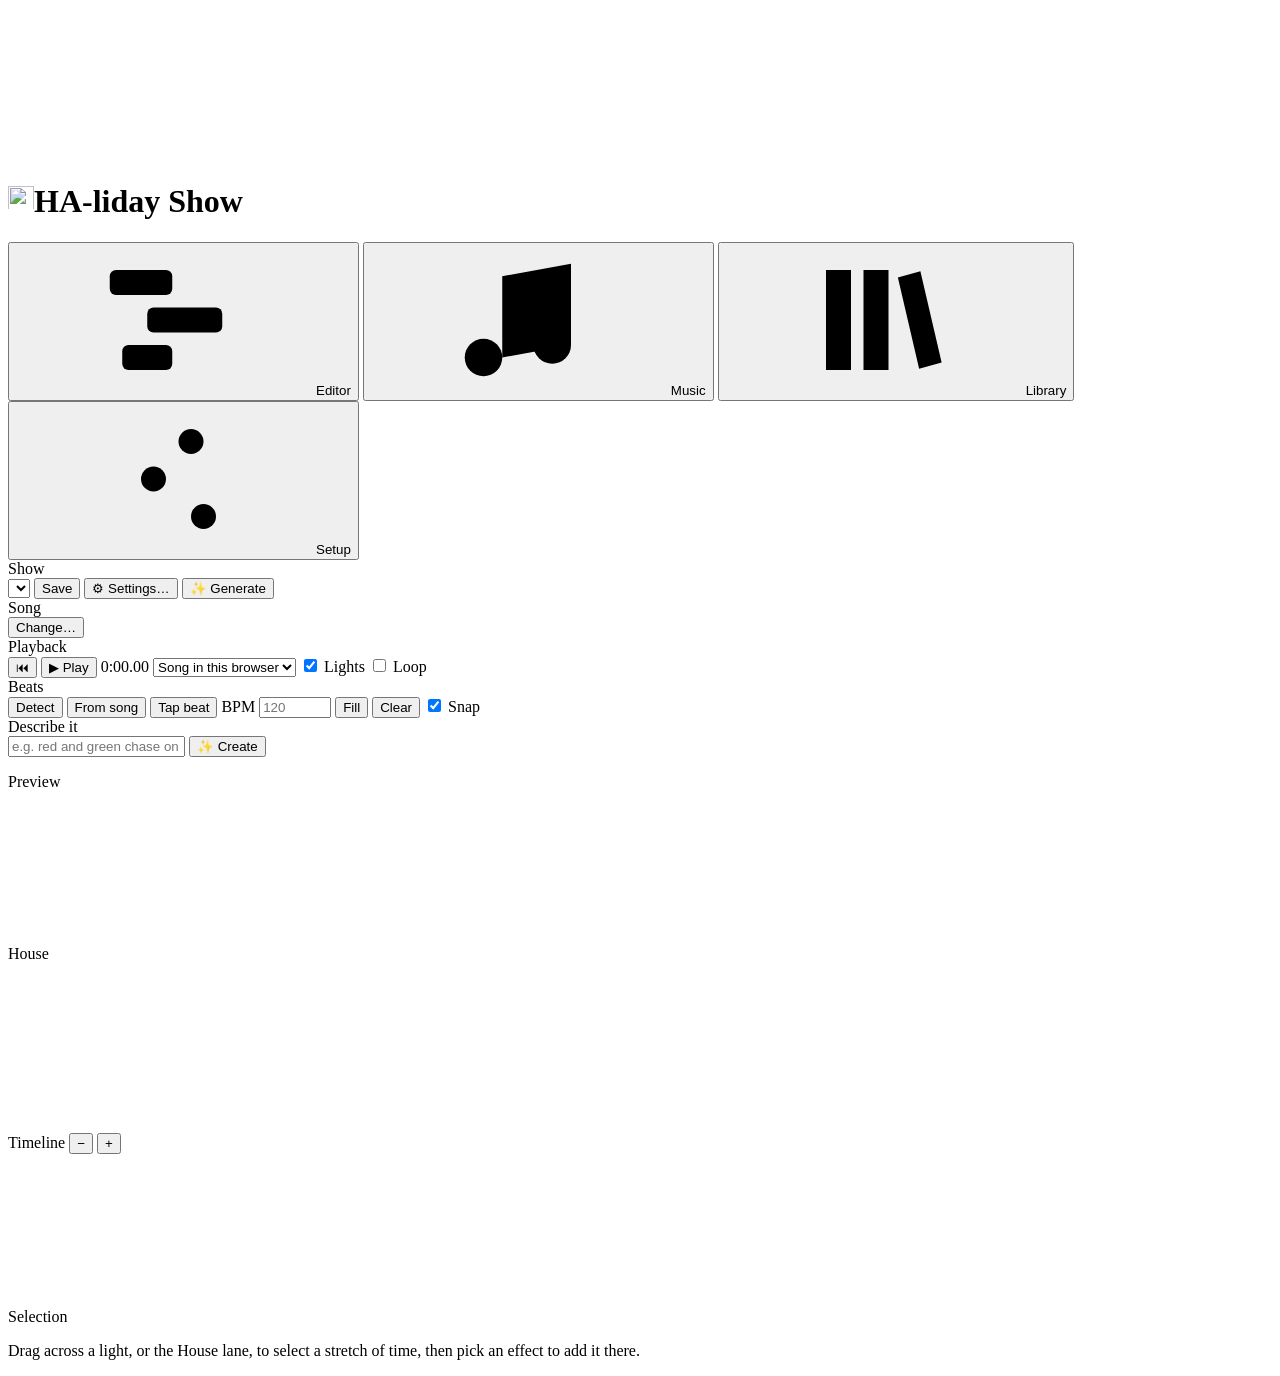
==== haliday_show/app/halidayshow/static/index.html @ ead53674 "What changed (0.2.111) The setup guide: one six-step window on a fresh install (welcome with Try the" ====
<!doctype html>
<html lang="en">
<head>
<meta charset="utf-8">
<meta name="viewport" content="width=device-width, initial-scale=1">
<title>HA-liday Show</title>
<!-- Relative URLs only: ingress serves this page from /api/hassio_ingress/<token>/ -->
<link rel="icon" type="image/svg+xml" href="static/favicon.svg">
<link rel="stylesheet" href="static/style.css">
<script>
  // Before the rename (0.2.87) editor preferences were saved under "goveeshow."; carry them over once.
  try {
    for (let i = 0; i < localStorage.length; i++) {
      const k = localStorage.key(i);
      if (k.startsWith("goveeshow.")) {
        const nk = "halidayshow." + k.slice(10);
        if (localStorage.getItem(nk) === null) localStorage.setItem(nk, localStorage.getItem(k));
      }
    }
  } catch { /* private mode */ }
</script>
<script type="module" src="static/js/app.js"></script>
</head>
<body>
<!-- The interface's line icons, used as <svg class="ico"><use href="#i-…"/></svg>. -->
<svg class="icon-set" aria-hidden="true">
  <symbol id="i-editor" viewBox="0 0 24 24"><rect x="3" y="4" width="10" height="4" rx="1"/><rect x="9" y="10" width="12" height="4" rx="1"/><rect x="5" y="16" width="8" height="4" rx="1"/></symbol>
  <symbol id="i-music" viewBox="0 0 24 24"><path d="M9 18V5l11-2v13"/><circle cx="6" cy="18" r="3"/><circle cx="17" cy="16" r="3"/></symbol>
  <symbol id="i-library" viewBox="0 0 24 24"><path d="M4 4h4v16H4zM10 4h4v16h-4z"/><path d="m15.5 5.2 3.6-1 3.4 14.6-3.6 1z"/></symbol>
  <symbol id="i-setup" viewBox="0 0 24 24"><path d="M4 6h10M18 6h2M4 12h4M12 12h8M4 18h12"/><circle cx="16" cy="6" r="2"/><circle cx="10" cy="12" r="2"/><circle cx="18" cy="18" r="2"/></symbol>
  <symbol id="i-devices" viewBox="0 0 24 24"><path d="M9 18h6M10 21h4"/><path d="M12 3a6 6 0 0 0-3.5 10.9c.6.5 1 1.2 1 2V16h5v-.1c0-.8.4-1.5 1-2A6 6 0 0 0 12 3z"/></symbol>
  <symbol id="i-speakers" viewBox="0 0 24 24"><rect x="6" y="3" width="12" height="18" rx="2"/><circle cx="12" cy="14" r="3.5"/><circle cx="12" cy="7.5" r="1"/></symbol>
  <symbol id="i-house" viewBox="0 0 24 24"><path d="M3 11.5 12 4l9 7.5"/><path d="M5.5 9.5V20h13V9.5"/><path d="M10 20v-5h4v5"/></symbol>
  <symbol id="i-settings" viewBox="0 0 24 24"><circle cx="12" cy="12" r="3"/><circle cx="12" cy="12" r="6.5"/><path d="M12 2.5v3M12 18.5v3M2.5 12h3M18.5 12h3M5.3 5.3l2.1 2.1M16.6 16.6l2.1 2.1M5.3 18.7l2.1-2.1M16.6 7.4l2.1-2.1"/></symbol>
  <symbol id="i-labs" viewBox="0 0 24 24"><path d="M9 3h6M10 3v6l-5.5 9.5A1.7 1.7 0 0 0 6 21h12a1.7 1.7 0 0 0 1.5-2.5L14 9V3"/><path d="M7.5 15h9"/></symbol>
  <symbol id="i-palettes" viewBox="0 0 24 24"><path d="M12 3a9 9 0 1 0 0 18c1.1 0 1.7-.9 1.4-1.9-.3-.9.2-2.1 1.6-2.1H17a4 4 0 0 0 4-4c0-5.5-4-10-9-10z"/><circle cx="7.5" cy="11" r="1"/><circle cx="10" cy="7" r="1"/><circle cx="15" cy="7.5" r="1"/></symbol>
  <symbol id="i-swatches" viewBox="0 0 24 24"><rect x="4" y="4" width="7" height="7" rx="1.5"/><rect x="13" y="4" width="7" height="7" rx="1.5"/><rect x="4" y="13" width="7" height="7" rx="1.5"/><rect x="13" y="13" width="7" height="7" rx="1.5"/></symbol>
  <symbol id="i-presets" viewBox="0 0 24 24"><path d="M6 3h12v18l-6-4-6 4z"/></symbol>
  <symbol id="i-timing" viewBox="0 0 24 24"><circle cx="12" cy="12" r="9"/><path d="M12 7v5l3 2"/></symbol>
  <symbol id="i-automations" viewBox="0 0 24 24"><path d="M13 3 5 14h6l-1 7 8-11h-6z"/></symbol>
  <symbol id="i-layout" viewBox="0 0 24 24"><rect x="3" y="4" width="18" height="16" rx="2"/><path d="M3 9h18M9 9v11"/></symbol>
  <symbol id="i-ai" viewBox="0 0 24 24"><path d="M11 3.5l1.8 5.2 5.2 1.8-5.2 1.8L11 17.5l-1.8-5.2L4 10.5l5.2-1.8z"/><path d="M19 15v5M16.5 17.5h5"/></symbol>
  <symbol id="i-experimental" viewBox="0 0 24 24"><path d="M8 3h8M9.5 3v14.5a2.5 2.5 0 0 0 5 0V3M9.5 12h5"/></symbol>
  <symbol id="i-packet" viewBox="0 0 24 24"><rect x="3" y="4" width="18" height="16" rx="2"/><path d="m7 9 3 3-3 3M12 15h5"/></symbol>
  <symbol id="i-listen" viewBox="0 0 24 24"><path d="M3 12h3l2-6 3 12 3-9 2 6 1.5-3H21"/></symbol>
</svg>
<header class="topbar">
  <h1><img class="brand" src="static/favicon.svg" alt="" width="26" height="26">HA-liday Show</h1>
  <nav>
    <!-- Making shows, then what they're made from, then setting up the house. Library and Setup hold
         several pages each, picked from the side menu under them. -->
    <button class="tab active" data-view="editor"><svg class="ico" aria-hidden="true"><use href="#i-editor"/></svg><span>Editor</span></button>
    <button class="tab" data-view="music"><svg class="ico" aria-hidden="true"><use href="#i-music"/></svg><span>Music</span></button>
    <button class="tab" data-view="library"><svg class="ico" aria-hidden="true"><use href="#i-library"/></svg><span>Library</span></button>
    <button class="tab" data-view="setup"><svg class="ico" aria-hidden="true"><use href="#i-setup"/></svg><span>Setup</span></button>
  </nav>
  <span id="status" class="status"></span>
</header>

<main id="view-editor" class="view editor">
  <!-- Panels live in five docks (top, left, middle, right, bottom); layout.js moves or hides them per viewer. -->
  <div class="dock" data-dock="top">
    <section class="panel" data-panel="show">
      <div class="panel-head"><span class="section-label">Show</span></div>
      <div class="group">
        <select id="show-select" title="Open a show"></select>
        <button id="btn-save" class="primary" title="Save and bake (Ctrl+S)">Save</button>
        <button id="btn-show-settings" title="Name, show speaker, auto save, delete">⚙ Settings…</button>
        <button id="btn-generate" title="Fill every light with effects that follow the song">✨ Generate</button>
        <span id="save-state" class="save-state"></span>
      </div>
    </section>
    <section class="panel" data-panel="song">
      <div class="panel-head"><span class="section-label">Song</span></div>
      <div class="song-summary">
        <div class="song-summary-text"><b id="song-title"></b><span id="song-meta" class="hint"></span></div>
        <button id="btn-song" title="Pick, upload or remove the song">Change…</button>
      </div>
    </section>
    <section class="panel" data-panel="playback">
      <div class="panel-head"><span class="section-label">Playback</span></div>
      <div class="group transport">
        <button id="btn-home" title="Back to start (Home)">⏮</button>
        <button id="btn-play" class="primary" title="Play / pause (Space)">▶ Play</button>
        <span id="clock" class="clock">0:00.00</span>
        <select id="output-select" title="Where the song plays while you edit, in this browser. Automations use the show speaker in Show settings instead.">
          <option value="">Song in this browser</option>
        </select>
        <label id="lights-wrap" title="Send to the lights while playing in the browser"><input id="lights" type="checkbox" checked> Lights</label>
        <label title="Play the region (or the whole show) over and over"><input id="loop" type="checkbox"> Loop</label>
        <span id="region-wrap" class="region-wrap" hidden><span id="region-label"></span>
          <button id="btn-clear-region" class="ghost" title="Play the whole show again">✕</button></span>
      </div>
    </section>
    <section class="panel" data-panel="beats">
      <div class="panel-head"><span class="section-label">Beats</span></div>
      <div class="group">
        <button id="btn-detect" title="Find the beats, bars and sections (verse, chorus…) in the song">Detect</button>
        <button id="btn-song-beats" class="ghost" title="Use the beats and sections saved with this song (found by Detect here or on the Music tab)">From song</button>
        <button id="btn-tap" title="Add a beat at the playhead (B)">Tap beat</button>
        <label title="Fill beats from a tempo, starting at the playhead">BPM <input id="bpm" type="number" min="20" max="300" step="0.1" placeholder="120" size="4"></label>
        <button id="btn-fill-beats" class="ghost">Fill</button>
        <button id="btn-clear-beats" class="ghost">Clear</button>
        <label title="Snap clips and selections to beats and other clips"><input id="snap" type="checkbox" checked> Snap</label>
      </div>
    </section>
    <section class="panel" data-panel="ai">
      <div class="panel-head"><span class="section-label">Describe it</span></div>
      <form id="ai-form" class="group ai-form">
        <input id="ai-request" maxlength="2000" autocomplete="off"
          placeholder="e.g. red and green chase on the roof in the chorus, twinkle everywhere else">
        <button id="btn-ai" class="primary" type="submit" title="Ask the AI to make these effects (on the selection, if there is one)">✨ Create</button>
      </form>
      <p id="ai-hint" class="hint"></p>
    </section>
    <section class="panel" data-panel="preview">
      <div class="panel-head"><span class="section-label">Preview</span></div>
      <div class="preview-panel"><canvas id="preview"></canvas></div>
    </section>
    <section class="panel" data-panel="house">
      <div class="panel-head"><span class="section-label">House</span></div>
      <div class="house-panel"><canvas id="house"></canvas><p id="house-hint" class="hint"></p></div>
    </section>
  </div>
  <div class="editor-middle">
    <div class="dock" data-dock="left"></div>
    <div class="dock" data-dock="middle">
      <section class="panel" data-panel="timeline">
        <div class="panel-head"><span class="section-label">Timeline</span>
          <span class="panel-tools" title="Zoom the timeline">
            <button id="btn-zoom-out" class="ghost" title="Zoom out (-)">−</button>
            <button id="btn-zoom-in" class="ghost" title="Zoom in (+)">+</button>
          </span></div>
        <div class="timeline-wrap">
          <div id="timeline-scroll" class="timeline-scroll">
            <div id="timeline-inner" class="timeline-inner">
              <div class="timeline-stage">
                <canvas id="timeline"></canvas>
                <canvas id="timeline-overlay"></canvas>
              </div>
            </div>
          </div>
        </div>
      </section>
    </div>
    <div class="dock" data-dock="right"></div>
  </div>
  <div class="dock" data-dock="bottom">
    <section class="panel" data-panel="inspector">
      <div class="panel-head"><span class="section-label">Selection</span></div>
      <div class="inspector" id="inspector">
        <p class="hint">Drag across a light, or the House lane, to select a stretch of time, then pick an effect to add it there.</p>
      </div>
    </section>
  </div>


  <!-- The Show and Song panels keep to one line; their settings open in these. -->
  <dialog id="show-dialog" class="effect-dialog form-dialog" aria-labelledby="show-dialog-title">
    <form method="dialog">
      <div class="effect-dialog-head"><h3 id="show-dialog-title">Show settings</h3>
        <button class="ghost" value="close" aria-label="Close">✕</button></div>
      <div class="form-dialog-body">
        <label class="field">Name <input id="show-name" placeholder="Show name" maxlength="80"></label>
        <label class="field">Show speaker <select id="show-speaker"></select>
          <span class="hint">Where the song plays when an automation or the MQTT Play button starts this show.
            Editing uses the speaker in the Playback panel.</span></label>
        <label><input id="autosave" type="checkbox" checked> Save automatically a couple of seconds after each change</label>
      </div>
      <div class="form-dialog-foot">
        <button id="btn-delete" type="button" class="ghost danger" title="Delete this show">Delete show…</button>
        <span class="spacer"></span>
        <button class="primary" value="close">Done</button>
      </div>
    </form>
  </dialog>
  <dialog id="song-dialog" class="effect-dialog form-dialog" aria-labelledby="song-dialog-title">
    <form method="dialog">
      <div class="effect-dialog-head"><h3 id="song-dialog-title">Choose a song</h3>
        <button class="ghost" value="close" aria-label="Close">✕</button></div>
      <div class="form-dialog-body">
        <select id="audio-select" title="Song" hidden></select>
        <div id="song-list" class="song-list" role="radiogroup" aria-label="Songs"></div>
        <label id="duration-wrap" title="Show length when there is no song">Length with no song
          <input id="duration" type="number" min="1" step="1" value="60"> s</label>
      </div>
      <div class="form-dialog-foot">
        <label class="button ghost" title="Upload a song to the add-on">Upload a song…<input id="audio-upload" type="file" accept="audio/*" hidden></label>
        <button id="btn-song-music" type="button" class="ghost" title="Cut, shorten or join songs">Edit on Music</button>
        <span class="spacer"></span>
        <button value="close">Cancel</button>
        <button id="btn-song-use" class="primary" value="use">Use this song</button>
      </div>
    </form>
  </dialog>
  <audio id="audio" preload="auto"></audio>
</main>

<main id="view-music" class="view music" hidden>
  <p class="hint">Cut, shorten and splice songs here, then <b>Save as new file</b> and pick it under <b>Song</b> in the
    editor. The original file isn't changed. <b>Detect</b> finds the beats and sections and keeps them with the
    song, so a show that picks it gets them straight away. Drag across the waveform to select (edges snap to bars once the song is detected; hold Shift to place
    freely), click a section in the lane to select it (Shift-click to add the next), click to move the playhead, and use the
    wheel to zoom (Shift + wheel scrolls). Space plays, Delete cuts the selection, Ctrl+Z undoes.</p>
  <section class="toolbar">
    <label>Song <select id="music-src"></select></label>
    <label class="button ghost" title="Upload a song to the add-on and start editing it">Upload<input id="music-upload" type="file" accept="audio/*" hidden></label>
    <span id="music-info" class="hint"></span>
  </section>
  <section class="card music-card">
    <div class="music-stage"><canvas id="music-wave"></canvas></div>
    <div class="toolbar">
      <div class="group">
        <button id="music-play" class="primary" title="Play from the playhead (Space)">▶ Play</button>
        <button id="music-play-sel" title="Play just the selection">Play selection</button>
        <span id="music-clock" class="clock">0:00.00 / 0:00.00</span>
      </div>
      <div class="group">
        <label title="Selection start in seconds">From <input id="music-sel-start" type="number" min="0" step="0.01"></label>
        <label title="Selection end in seconds">to <input id="music-sel-end" type="number" min="0" step="0.01"></label>
        <span id="music-sel-len" class="hint"></span>
      </div>
      <div class="group">
        <button id="music-zoom-out" class="ghost" title="Zoom out (-)">−</button>
        <button id="music-zoom-in" class="ghost" title="Zoom in (+)">+</button>
        <button id="music-zoom-sel" class="ghost" title="Zoom to the selection">Zoom to selection</button>
        <button id="music-fit" class="ghost" title="Show the whole song">Show all</button>
      </div>
    </div>
  </section>
  <section class="card">
    <div class="toolbar">
      <div class="group">
        <span class="section-label">Edit</span>
        <button id="music-preview" title="Hear the few seconds either side of the join, as if the selection were cut">Preview cut</button>
        <button id="music-cut" title="Remove the selection and join the parts either side (Delete)">Cut selection</button>
        <button id="music-keep" title="Keep only the selection, to shorten the song">Keep only selection</button>
        <button id="music-undo" class="ghost" title="Undo (Ctrl+Z)">Undo</button>
        <button id="music-redo" class="ghost" title="Redo (Ctrl+Shift+Z)">Redo</button>
      </div>
      <div class="group">
        <span class="section-label">Splice</span>
        <select id="music-insert-src" title="A song to add"></select>
        <label class="button ghost" title="Upload a song to add">Upload<input id="music-insert-upload" type="file" accept="audio/*" hidden></label>
        <button id="music-insert" title="Insert the whole song at the playhead; it's selected afterwards so you can trim it">Insert at playhead</button>
        <button id="music-append" title="Add the whole song to the end">Add to end</button>
      </div>
    </div>
    <div class="toolbar">
      <div class="group">
        <span class="section-label">Smoothing</span>
        <label title="How long the parts overlap and blend at each join; a few hundredths of a second hides the click, a few seconds blends one song into the next">Crossfade at joins
          <input id="music-xf" type="number" min="0" max="10" step="0.05" value="0.05"> s</label>
        <label title="Fade the start up from silence">Fade in <input id="music-fadein" type="number" min="0" max="30" step="0.5" value="0"> s</label>
        <label title="Fade the end down to silence">Fade out <input id="music-fadeout" type="number" min="0" max="30" step="0.5" value="0"> s</label>
      </div>
    </div>
  </section>
  <section class="card">
    <div class="group">
      <span class="section-label">Beats and sections</span>
      <button id="music-detect" title="Find the tempo, beats, bars and sections (verse, chorus…) and keep them with this song. A show that picks the song uses them.">Detect</button>
      <span id="music-analysis" class="hint"></span>
    </div>
    <p class="hint">Click a section in the lane above the waveform to rename it, change its colour or add notes for <b>Describe it</b>, and drag the line
      between two sections to move it. Changes save with the song; a show already using the song picks them up with
      <b>From song</b>.</p>
    <div id="music-section" class="group music-section" hidden>
      <span id="music-sec-time" class="hint"></span>
      <label>Name <input id="music-sec-name" size="14" maxlength="40"></label>
      <label>Colour <input id="music-sec-colour" type="color"></label>
      <span id="music-sec-colour-hint" class="hint"></span>
      <button id="music-sec-split" title="Split the section under the playhead in two">Split at playhead</button>
      <button id="music-sec-merge" title="Join this section and the next into one">Merge with next</button>
      <button id="music-sec-delete" class="ghost danger" title="Remove this section; the one before takes its time">Delete</button>
      <button id="music-sec-close" class="ghost" title="Done">✕</button>
      <label class="music-sec-notes">Notes
        <input id="music-sec-notes" maxlength="300" placeholder="For Describe it: e.g. bells only, very gentle; big drop at the end, everything flashes"
          title="What happens in this part of the music, or how you'd like it lit. Describe it in the editor passes this to the AI."></label>
    </div>
  </section>
  <section class="toolbar">
    <label>File name <input id="music-name" size="32" placeholder="song (edit).wav"></label>
    <button id="music-save" class="primary" title="Save the result as a new song in the add-on's folder (Ctrl+S)">Save as new file</button>
    <span class="hint">Saved as WAV in /media/haliday_show, so it plays on every speaker.</span>
  </section>
</main>



<div id="section-library" class="section" hidden>
  <nav class="subnav" aria-label="Library">
    <button class="subtab" data-view="palettes"><svg class="ico" aria-hidden="true"><use href="#i-palettes"/></svg><b>Palettes</b><span>Colour sets</span></button>
    <button class="subtab" data-view="presets"><svg class="ico" aria-hidden="true"><use href="#i-presets"/></svg><b>Presets</b><span>Ready-made effect settings</span></button>
  </nav>
  <div class="section-body">
<main id="view-palettes" class="view" hidden>
  <p class="hint">Use a palette from an effect's settings: click a colour to drop it into a colour field, or
    <b>Apply palette</b> to fill them all. Click a light's name to <b>Recolour</b> every effect on it, or on every light.</p>
  <section class="toolbar">
    <h2 class="with-ico"><svg class="ico" aria-hidden="true"><use href="#i-palettes"/></svg>Your palettes</h2>
    <button id="btn-new-palette" class="primary">New palette</button>
  </section>
  <div id="my-palettes" class="palette-list"></div>
  <h2 class="with-ico"><svg class="ico" aria-hidden="true"><use href="#i-swatches"/></svg>Built in</h2>
  <div id="preset-palettes" class="palette-list"></div>
</main>
<main id="view-presets" class="view" hidden>
  <p class="hint">Presets are ready-made settings for an effect. Make your own here with <b>New preset</b>, or
    save one from any clip with <b>Save as preset…</b>. They show in the effect chooser with a ★ when <b>Show
    presets</b> is ticked. Changes here save as you make them and don't alter clips already using a preset.</p>
  <section class="toolbar">
    <h2 class="with-ico"><svg class="ico" aria-hidden="true"><use href="#i-presets"/></svg>Your presets</h2>
    <button id="btn-new-preset" class="primary">New preset</button>
  </section>
  <section class="card ai-presets">
    <form id="ai-preset-form" class="group ai-form">
      <input id="ai-preset-request" maxlength="2000" autocomplete="off"
        placeholder="Describe a look, e.g. slow icy shimmer, or a warm fire flicker">
      <button id="btn-ai-preset" class="primary" type="submit" title="Ask the AI for presets that match">✨ Make presets</button>
    </form>
    <p id="ai-preset-hint" class="hint"></p>
    <div id="ai-preset-ideas" class="ai-preset-ideas"></div>
  </section>
  <div class="preset-layout">
    <div id="my-presets" class="preset-list"></div>
    <section id="preset-editor" class="card preset-editor"></section>
  </div>
</main>
  </div>
</div>
<div id="section-setup" class="section" hidden>
  <nav class="subnav" aria-label="Setup">
    <button class="subtab" data-view="devices"><svg class="ico" aria-hidden="true"><use href="#i-devices"/></svg><b>Devices</b><span>Find, test and plan lights</span></button>
    <button class="subtab" data-view="speakers"><svg class="ico" aria-hidden="true"><use href="#i-speakers"/></svg><b>Speakers</b><span>Speakers and timing</span></button>
    <button class="subtab" data-view="house"><svg class="ico" aria-hidden="true"><use href="#i-house"/></svg><b>House</b><span>Photo and tracing</span></button>
    <button class="subtab" data-view="settings"><svg class="ico" aria-hidden="true"><use href="#i-settings"/></svg><b>Settings</b><span>Layout, AI and more</span></button>
    <button class="subtab" data-view="labs" id="tab-labs" hidden><svg class="ico" aria-hidden="true"><use href="#i-labs"/></svg><b>Labs</b><span>Packet lab and listening</span></button>
  </nav>
  <div class="section-body">
<main id="view-devices" class="view" hidden>
  <section class="toolbar">
    <button id="btn-add-light" class="primary">+ Add a light</button>
  </section>
  <p class="hint">Press a light to change its settings or split it into parts. <b>Test</b> runs a rainbow with a white
    dot stepping along it: set <b>Segments</b> so the dot visits every segment once per lap.</p>
  <dialog id="add-dialog" class="effect-dialog form-dialog add-dialog" aria-labelledby="add-title">
    <div class="effect-dialog-head"><h3 id="add-title">Add a light</h3>
      <span id="add-steps" class="hint"></span>
      <button class="ghost" data-add="close" aria-label="Close">✕</button></div>
    <div class="form-dialog-body">
      <section data-step="kind">
        <p class="add-group">A light you have</p>
        <div class="add-kinds">
          <button type="button" data-kind="govee"><svg class="add-icon" viewBox="0 0 24 24" aria-hidden="true"><path d="M9 18h6M10 21h4"/><path d="M12 3a6 6 0 0 0-3.5 10.9c.6.5 1 1.2 1 2V16h5v-.1c0-.8.4-1.5 1-2A6 6 0 0 0 12 3z"/></svg><span class="add-text"><b>Govee light</b><span>Found on your network, or by its IP</span></span></button>
          <button type="button" data-kind="wled"><svg class="add-icon" viewBox="0 0 24 24" aria-hidden="true"><path d="M3 15c3-6 6 0 9-3s6-6 9 0"/><circle cx="4.5" cy="13" r="1"/><circle cx="9" cy="12.5" r="1"/><circle cx="13.5" cy="11.5" r="1"/><circle cx="18" cy="9.5" r="1"/></svg><span class="add-text"><b>WLED strip</b><span>Its LEDs and segments are filled in for you</span></span></button>
          <button type="button" data-kind="ddp"><svg class="add-icon" viewBox="0 0 24 24" aria-hidden="true"><rect x="6" y="6" width="12" height="12" rx="2"/><rect x="9.5" y="9.5" width="5" height="5" rx="1"/><path d="M9 3v3M15 3v3M9 18v3M15 18v3M3 9h3M3 15h3M18 9h3M18 15h3"/></svg><span class="add-text"><b>Pixel controller (DDP)</b><span>Falcon Player, ESPixelStick, ESPHome, ESP32</span></span></button>
          <button type="button" data-kind="e131"><svg class="add-icon" viewBox="0 0 24 24" aria-hidden="true"><rect x="3" y="11" width="13" height="9" rx="2"/><path d="M7 15h1M11 15h1"/><path d="M17 8a4 4 0 0 1 0 6M19.5 5.5a7.5 7.5 0 0 1 0 11"/></svg><span class="add-text"><b>Pixel controller (E1.31)</b><span>Falcon, Kulp, xLights set-ups</span></span></button>
          <button type="button" data-kind="ha"><svg class="add-icon" viewBox="0 0 24 24" aria-hidden="true"><path d="M3 11.5 12 4l9 7.5"/><path d="M5.5 9.5V20h13V9.5"/><path d="M12 13.5a1.5 1.5 0 1 0 0 3 1.5 1.5 0 0 0 0-3zM12 16.5V20"/></svg><span class="add-text"><b>Home Assistant light or switch</b><span>Bulbs, or a plug for a prop</span></span></button>
          <button type="button" data-kind="twinkly"><svg class="add-icon" viewBox="0 0 24 24" aria-hidden="true"><path d="M12 3v4M12 17v4M3 12h4M17 12h4M6 6l2.5 2.5M15.5 15.5 18 18M6 18l2.5-2.5M15.5 8.5 18 6"/><circle cx="12" cy="12" r="1.5"/></svg><span class="add-text"><b>Twinkly</b><span>Experimental</span></span></button>
        </div>
        <p class="add-group">Not arrived yet?</p>
        <div class="add-kinds add-kinds-plan">
          <button type="button" data-kind="plan" class="add-plan"><svg class="add-icon" viewBox="0 0 24 24" aria-hidden="true"><path d="M4 8.5 12 4l8 4.5v7L12 20l-8-4.5z"/><path d="M4 8.5 12 13l8-4.5M12 13v7"/></svg><span class="add-text"><b>Plan a light</b><span>A light you're waiting for or thinking of buying. Build shows with it now and link it to the real light when it comes.</span></span></button>
        </div>
      </section>
      <section data-step="details" hidden>
        <p id="add-help" class="hint"></p>
        <div id="add-scan" class="add-scan" hidden>
          <button type="button" id="btn-scan" class="primary">Scan network</button>
          <div id="scan-results"></div>
          <p class="hint">Not found? Type its IP below.</p>
        </div>
        <label class="field" id="add-ip-field">IP address
          <input id="add-ip" placeholder="e.g. 192.168.1.50" inputmode="decimal" autocomplete="off"></label>
        <label class="field" id="add-leds-field" hidden>LEDs
          <input id="add-leds" type="number" min="1" max="1000" value="50">
          <span class="hint">How many LEDs this light has on the controller. Check it afterwards with <b>Test</b>.</span></label>
        <label class="field" id="add-entity-field" hidden>Light or switch
          <select id="add-entity"></select></label>
        <div id="add-plan-fields" hidden>
          <label class="field">Model
            <input id="plan-model" list="model-list" placeholder="e.g. H706A, WLED, DDP, E1.31, HA or Twinkly (optional)"
              title="Pick the model to fill in its name and the settings that suit it">
            <datalist id="model-list"></datalist>
            <span id="plan-info" class="hint"></span></label>
          <label class="field">Name <input id="plan-name" placeholder="e.g. Porch"></label>
          <label class="field">Segments <input id="plan-segments" type="number" min="1" max="255" value="15"></label>
        </div>
        <p id="add-error" class="hint warn" hidden></p>
      </section>
      <section data-step="done" hidden>
        <p id="add-done"></p>
      </section>
    </div>
    <div class="form-dialog-foot">
      <button type="button" class="ghost" data-add="back">← Back</button>
      <span class="spacer"></span>
      <button type="button" data-add="close" id="add-cancel">Cancel</button>
      <button type="button" class="primary" data-add="go" id="add-go">Add</button>
      <button type="button" data-add="again" hidden>Add another</button>
      <button type="button" class="primary" data-add="close" id="add-finish" hidden>Done</button>
    </div>
  </dialog>
  <dialog id="light-dialog" class="effect-dialog form-dialog light-dialog" aria-labelledby="light-title">
    <div class="effect-dialog-head"><h3 id="light-title">Light</h3>
      <button class="ghost" data-light="close" aria-label="Close">✕</button></div>
    <div id="light-body" class="form-dialog-body"></div>
    <div class="form-dialog-foot">
      <button type="button" class="ghost danger" data-light="remove">Remove light</button>
      <span class="spacer"></span>
      <button type="button" id="light-test" data-light="test">Test</button>
      <button type="button" class="primary" data-light="close">Done</button>
    </div>
  </dialog>
  <dialog id="finder" class="effect-dialog form-dialog finder-dialog" aria-labelledby="finder-title">
    <div class="effect-dialog-head"><h3 id="finder-title">Find segments</h3>
      <span id="finder-progress" class="hint"></span>
      <button class="ghost" data-finder="cancel" aria-label="Close">✕</button></div>
    <div class="form-dialog-body">
      <p id="finder-question"></p>
      <div id="finder-bar" class="finder-bar" hidden><span></span></div>
      <p id="finder-note" class="hint">Answer by looking at the light. It works even with the light still on its reel.</p>
    </div>
    <div class="form-dialog-foot">
      <button type="button" class="ghost" data-finder="cancel" id="finder-cancel">Cancel</button>
      <span class="spacer"></span>
      <button type="button" id="finder-no">No, it's all off</button>
      <button type="button" class="primary" id="finder-yes">Yes, something is lit</button>
      <button type="button" class="primary" id="finder-done" data-finder="done" hidden>Done</button>
    </div>
  </dialog>
  <div class="table-scroll">
  <table class="devices device-list">
    <thead><tr><th title="Drag to reorder. Shows, the timeline and the House tab follow this order."></th><th>Name</th><th>IP</th><th>Model</th><th>Segments</th><th></th></tr></thead>
    <tbody id="device-rows"></tbody>
  </table>
  </div>
</main>
<main id="view-speakers" class="view" hidden>
  <p class="hint">Where the song plays, and how to line the lights up with it.</p>
  <p id="speakers-ha" class="hint"></p>
  <section class="toolbar">
    <h2 class="with-ico"><svg class="ico" aria-hidden="true"><use href="#i-speakers"/></svg>Your speakers</h2>
    <button id="btn-add-speaker" class="primary">+ Add a speaker</button>
    <label title="Where shows play when started from an automation, unless a show picks its own in its Show settings">Default
      show speaker <select id="default-speaker"></select></label>
  </section>
  <table class="devices">
    <thead><tr><th>Speaker</th><th>Entity</th><th>State</th>
      <th title="How late this speaker plays after it reports starting. Raise it if the lights lead the music.">Delay ms</th>
      <th></th></tr></thead>
    <tbody id="speaker-rows"></tbody>
  </table>
  <dialog id="speaker-dialog" class="effect-dialog form-dialog add-dialog" aria-labelledby="speaker-title">
    <div class="effect-dialog-head"><h3 id="speaker-title">Add a speaker</h3>
      <button class="ghost" data-speaker="close" aria-label="Close">✕</button></div>
    <div class="form-dialog-body">
      <p class="hint speaker-help">Press <b>Test and add</b> next to a speaker. It plays a short chime the same way a show
        starts, and the speaker is added only if that works.</p>
      <input id="speaker-filter" type="search" placeholder="Find a speaker" autocomplete="off" aria-label="Find a speaker">
      <div id="candidate-rows" class="speaker-list"></div>
      <details class="hint help">
        <summary>Why can't some speakers play shows?</summary>
        <p>Only speakers added here are offered in the editor. Adding one plays a short chime on it the same way a show
          starts, so a speaker that can't play the add-on's songs is caught here rather than when the show should start.
          Some media players, like Echo devices through Alexa Media Player or Emby clients, can't play files from Home
          Assistant's media folder.</p>
      </details>
    </div>
    <div class="form-dialog-foot">
      <span class="spacer"></span>
      <button type="button" class="primary" data-speaker="close">Done</button>
    </div>
  </dialog>
  <section class="card">
    <h2 class="with-ico"><svg class="ico" aria-hidden="true"><use href="#i-timing"/></svg>Timing</h2>
    <p><label title="Positive values delay the lights relative to the audio"><span id="offset-label">Light offset</span>
      <input id="offset" type="number" step="10" value="0"> ms</label></p>
    <p class="hint" id="offset-hint">Use this to line the lights up with the audio if they lead or lag.</p>
  </section>
  <section class="card">
    <h2 class="with-ico"><svg class="ico" aria-hidden="true"><use href="#i-automations"/></svg>Automations</h2>
    <p class="hint">To play <b id="automation-show">this show</b> from an automation, use the <b>HA-liday Show</b> MQTT
      entities (pick the show, then press Play), or the <code>hassio.addon_stdin</code> action with input
      <code id="automation-input">{"action": "play", "show": "…"}</code>. The song plays on the show's
      <b>Show speaker</b> (in the editor's <b>⚙ Settings…</b> for the show), or on the <b>Default show speaker</b> above when a show
      doesn't pick one. The
      speaker in the Playback panel is only for editing, so you can design on a speaker indoors without changing
      where the real show plays.</p>
  </section>
</main>
<main id="view-house" class="view" hidden>
  <section class="toolbar">
    <label class="button primary">Upload photo<input id="house-upload" type="file" accept="image/*" hidden></label>
    <button id="house-remove" class="ghost danger">Remove photo</button>
    <label title="Darken the photo so the lights stand out, like at dusk">Darken
      <input id="house-dim" type="range" min="0" max="0.9" step="0.05"></label>
  </section>
  <details class="hint house-help">
    <summary>How to trace your lights</summary>
    <p>Take the photo from where people will watch, ideally at dusk. Then pick a light in the list, press
      <b>Trace</b> and click along where it runs on the photo, <b>starting at the end with the plug</b>. Click once at
      each corner or bend. Drag a point to move it, right-click a point to remove it, and press Enter or <b>Done</b>
      when the light is traced. Each light is shown in a rainbow from the plug (red) to the far end, so you can check
      its direction. The editor's <b>House</b> panel then plays the show on the photo.</p>
    <p>Part of a light out of sight, like round the back of the house, or an extension lead? Trace past it anyway (a
      short line will do), then click that stretch and choose <b>Out of view</b> with how many bulbs are on it. Those
      bulbs still take their share of the segments but aren't drawn.</p>
  </details>
  <div class="house-layout">
    <aside id="house-lights" class="house-lights"></aside>
    <div class="house-stage"><canvas id="house-setup"></canvas></div>
  </div>
</main>
<main id="view-settings" class="view settings" hidden>
  <section class="card">
    <h2 class="with-ico"><svg class="ico" aria-hidden="true"><use href="#i-layout"/></svg>Layout</h2>
    <p class="hint">Pick a page layout to set how the five areas fit together, then choose where each editor
      panel sits: along the top or bottom, down the left or right, or in the middle. Choose <b>Hidden</b> to tuck a panel away and bring it back here. In the editor you can also
      drag a panel by its title to move it or change its order, or use the ⋯ button on it. The layout is saved
      in this browser.</p>
    <div id="layout-frames"></div>
    <div id="layout-rows" class="layout-rows"></div>
    <p><button id="btn-reset-layout" class="ghost">Reset layout</button></p>
  </section>
  <section class="card">
    <h2 class="with-ico"><svg class="ico" aria-hidden="true"><use href="#i-ai"/></svg>AI</h2>
    <p class="hint" id="ai-status">Checking…</p>
    <p class="hint">The <b>Describe it</b> panel turns a request in words into effects, using either Claude with
      your own API key (set it on the add-on's <b>Configuration</b> tab in Home Assistant), or else Home
      Assistant's <b>AI Task</b>, which uses whichever AI integration you have set up there, including a local
      one such as Ollama. It sends the AI your lights' names, the effect list, the song's beats and sections,
      and the selection; never the song itself.</p>
  </section>
  <section class="card">
    <h2 class="with-ico"><svg class="ico" aria-hidden="true"><use href="#i-presets"/></svg>Setup guide</h2>
    <p class="hint">Walks you through adding your lights, a speaker and a photo, then making your first show.</p>
    <p><button id="btn-wizard">Run the setup guide</button></p>
  </section>
  <section class="card">
    <h2 class="with-ico"><svg class="ico" aria-hidden="true"><use href="#i-house"/></svg>Demo</h2>
    <p class="hint" id="demo-hint"></p>
    <p><button id="btn-demo" class="primary">Try the demo</button>
      <button id="btn-demo-remove" class="ghost danger" hidden>Remove the demo</button></p>
  </section>
  <section class="card">
    <h2 class="with-ico"><svg class="ico" aria-hidden="true"><use href="#i-experimental"/></svg>Experimental</h2>
    <p><label><input id="exp-scenes" type="checkbox"> Govee scenes</label></p>
    <p class="hint">Adds a <b>Govee scene</b> effect that hands a light to one of the scenes built into the Govee
      app (the Scenes list, not your saved snapshots) for the length of the clip. It uses an unofficial command
      and Govee's public scene list, so it may not work on every light. The editor's preview can't show the
      scene itself, and the light may blink as it switches in and out. Saved in this browser.</p>
    <p><label><input id="exp-labs" type="checkbox"> Show the Labs tab</label></p>
    <p class="hint">Adds <b>Labs</b> under <b>Setup</b>, with the <b>Packet lab</b> and <b>Listen for Govee
      traffic</b>: tools for working out new ways to drive Govee lights. Saved in this browser.</p>
  </section>
</main>
<main id="view-labs" class="view settings" hidden>
  <section class="card">
    <h2 class="with-ico"><svg class="ico" aria-hidden="true"><use href="#i-packet"/></svg>Packet lab</h2>
    <p class="hint">For trying out commands the add-on doesn't use yet. Pick one of your lights and a starting
      point, edit the message if you like, and press <b>Send</b>. Anything the light sends back is listed below.
      A playing show is stopped first. Only lights on the Devices tab can be sent to.</p>
    <div class="lab-grid">
      <label>Light <select id="lab-light"></select></label>
      <label>Start from <select id="lab-template"></select></label>
      <label>Segments <input id="lab-n" type="number" min="1" max="255" value="10"></label>
      <label>Colour <input id="lab-colour" type="color" value="#ff0000"></label>
      <label>Type <select id="lab-kind"><option value="json">JSON message</option>
        <option value="razer">Realtime (razer) packet</option><option value="ptreal">App command (ptReal)</option></select></label>
      <label>Length field <input id="lab-length" type="number" min="0" max="65535" placeholder="auto"></label>
      <label>Send <input id="lab-repeat" type="number" min="1" max="1200" value="1"> times</label>
      <label>every <input id="lab-interval" type="number" min="20" max="5000" value="100"> ms</label>
      <label><input id="lab-on" type="checkbox"> Realtime on first</label>
    </div>
    <textarea id="lab-text" rows="4" spellcheck="false"></textarea>
    <p class="hint" id="lab-help"></p>
    <p><button id="btn-lab-send" class="primary">Send</button> <button id="btn-lab-stop" class="ghost">Stop</button></p>
    <h3>Reaching past the realtime window</h3>
    <p class="hint">Some lights, like the 30 m Christmas String Lights 2, only take realtime colours for their first
      few dozen bulbs. <b>Run sweep</b> tries nine guesses at how the rest might be reached, one after another,
      each in its own colour, using the size of the window (44 on the H70C5, or <b>Segments</b> above for a light whose window isn't known). Film the whole
      light while it runs: a colour showing up past the window means that guess works. It takes about 45 seconds.</p>
    <p><button id="btn-lab-sweep">Run sweep</button></p>
    <p class="hint">A TV sync box does get colour onto the whole of these lights, so it may switch them into a
      different mode first. <b>Try ways to switch on</b> tries seven guesses at that, one after another, each
      followed by a rainbow over the window. Watch for the rainbow spreading past the window or along
      the whole light, and note the number shown below when it does. It takes about 50 seconds.</p>
    <p><button id="btn-lab-start-sweep">Try ways to switch on</button></p>
    <p class="hint"><b>Try other flags</b> sends a whole frame of the window in one colour, nine times,
      each with a different value in the byte that switches crisp or blended colours (only 00, 01 and 02 have been
      tried). A colour lighting more than the first bulbs means that value reaches further. It takes about 45 seconds.</p>
    <p><button id="btn-lab-flag-sweep">Try other flags</button></p>
    <p class="hint"><b>Try app modes first</b> switches the light into each of twenty Govee app modes in turn, then
      sends the usual realtime frame of the window in that step's colour. Between steps the light goes plain
      white. Watch for a colour reaching past the window, or anything other than the first bulbs lighting up. It takes
      about a minute and a half.</p>
    <p><button id="btn-lab-mode-sweep">Try app modes first</button></p>
    <h3>Per bulb speed test</h3>
    <p class="hint">For lights on <b>Per bulb (experimental)</b>: changes the picture for six seconds, using
      <b>Segments</b> above as the number of bulbs: the first 10 bulbs flip between red and blue, or a red, green
      and blue pattern moves along every bulb. Watch whether the light keeps up or skips some. Try both, at a
      few rates.</p>
    <p><label>Picture <select id="lab-speed-size"><option value="small">First 10 bulbs</option>
        <option value="full">Every bulb</option></select></label>
      <label>Pictures a second <select id="lab-speed-rate"><option>1</option><option selected>2</option>
        <option>4</option><option>8</option></select></label>
      <button id="btn-lab-speed">Run speed test</button></p>
    <p id="lab-now" class="lab-now" hidden></p>
    <ol id="lab-legend" class="hint" hidden></ol>
    <pre id="lab-log" class="lab-log" hidden></pre>
  </section>
  <section class="card">
    <h2 class="with-ico"><svg class="ico" aria-hidden="true"><use href="#i-listen"/></svg>Listen for Govee traffic</h2>
    <p class="hint">Records the messages your Govee lights send each other that reach Home Assistant, so a way of
      driving them that the add-on doesn't know yet can be worked out. For example, start <b>Scene Stage</b> in the
      Govee Home app, then press <b>Listen</b>. Nothing is sent to your lights, and a playing show is stopped
      first. Afterwards, <b>Download</b> the recording and attach it to a GitHub issue.</p>
    <p><button id="btn-listen">Listen for 60 seconds</button>
      <a id="listen-download" class="button ghost" href="api/diagnostics/listen?download=1" hidden>Download</a></p>
    <p class="hint" id="listen-status"></p>
    <table class="devices" id="listen-summary" hidden>
      <thead><tr><th>From</th><th>To</th><th>Message</th><th>Count</th></tr></thead><tbody></tbody>
    </table>
  </section>
</main>
  </div>
</div>
<!-- The setup guide: a new user's first steps in one window (app.js, "setup guide"). -->
<dialog id="wizard" class="effect-dialog form-dialog add-dialog wizard" aria-labelledby="wz-title">
  <div class="effect-dialog-head"><h3 id="wz-title">Welcome to HA-liday Show</h3>
    <span id="wz-step" class="hint"></span>
    <button class="ghost" data-wz="close" aria-label="Close">✕</button></div>
  <div id="wz-dots" class="wz-dots"></div>
  <div class="form-dialog-body">
    <section data-wz-step="welcome">
      <p class="wz-lead">Let's get your first show playing. It takes about five minutes, and you can skip any step and
        come back to it later.</p>
      <div class="wz-pick" id="wz-start">
        <button type="button" data-start="demo"><b><svg class="ico" aria-hidden="true"><use href="#i-house"/></svg> Try the demo</b><span>A sample house with seven
          lights already placed, a song and a show ready to play. Nothing is sent to real lights, and you can remove
          it all later.</span></button>
        <button type="button" data-start="setup"><b><svg class="ico" aria-hidden="true"><use href="#i-devices"/></svg> Set up my lights</b><span>Add your own lights, a
          speaker and a photo, then make your first show.</span></button>
      </div>
    </section>
    <section data-wz-step="lights" hidden>
      <p class="hint">Add each of your lights. Lights that haven't arrived yet can be added as planned lights.</p>
      <div id="wz-lights" class="wz-list"></div>
      <p><button type="button" id="wz-add-light">+ Add a light</button></p>
    </section>
    <section data-wz-step="check" hidden>
      <p class="hint">Press <b>Test</b>: a rainbow runs along the light with a white dot stepping along it. If the dot
        doesn't reach the end, press <b>Find</b> and answer a few yes or no questions to set its segments.</p>
      <div id="wz-check" class="wz-list"></div>
      <p class="hint">To split a light into parts, like a roof that turns a corner, press it under <b>Setup →
        Devices</b> later.</p>
    </section>
    <section data-wz-step="speaker" hidden>
      <p class="hint" id="wz-speaker-help"></p>
      <div id="wz-speakers" class="wz-list"></div>
      <p><button type="button" id="wz-add-speaker">+ Add a speaker</button></p>
    </section>
    <section data-wz-step="house" hidden>
      <p class="hint">The <b>House</b> panel plays your show on a picture of your house, so you can design without
        going outside.</p>
      <div class="wz-pick" id="wz-house">
        <button type="button" data-house="sample"><b><svg class="ico" aria-hidden="true"><use href="#i-house"/></svg> Use the sample house</b><span>Your lights are put on
          its roof, porch, windows and tree for you.</span></button>
        <label class="button" data-house="photo"><b><svg class="ico" aria-hidden="true"><use href="#i-layout"/></svg> Upload my photo</b><span>Take it from the road,
          ideally at dusk. You trace your lights on it later under Setup → House.</span>
          <input id="wz-photo" type="file" accept="image/*" hidden></label>
      </div>
      <p class="hint" id="wz-house-note"></p>
    </section>
    <section data-wz-step="show" hidden>
      <p class="hint">Pick a song. It's listened to for its beats and sections, then <b>✨ Generate</b> fills your
        lights with effects to start from. You can change anything afterwards.</p>
      <div class="wz-pick" id="wz-song">
        <button type="button" data-song="sample"><b><svg class="ico" aria-hidden="true"><use href="#i-music"/></svg> Use the sample song</b><span>A music-box
          <i>Jingle Bells</i>, free to use.</span></button>
        <label class="button" data-song="file"><b><svg class="ico" aria-hidden="true"><use href="#i-library"/></svg> Choose a song…</b><span id="wz-song-name">An MP3 or
          other song file from this device.</span><input id="wz-song-file" type="file" accept="audio/*" hidden></label>
      </div>
      <label class="field">Show name <input id="wz-show-name" maxlength="80"></label>
      <p class="hint warn" id="wz-error" hidden></p>
    </section>
  </div>
  <div class="form-dialog-foot">
    <button type="button" class="ghost" data-wz="back">← Back</button>
    <span class="spacer"></span>
    <button type="button" data-wz="secondary"></button>
    <button type="button" class="primary" data-wz="primary"></button>
  </div>
</dialog>
</body>
</html>
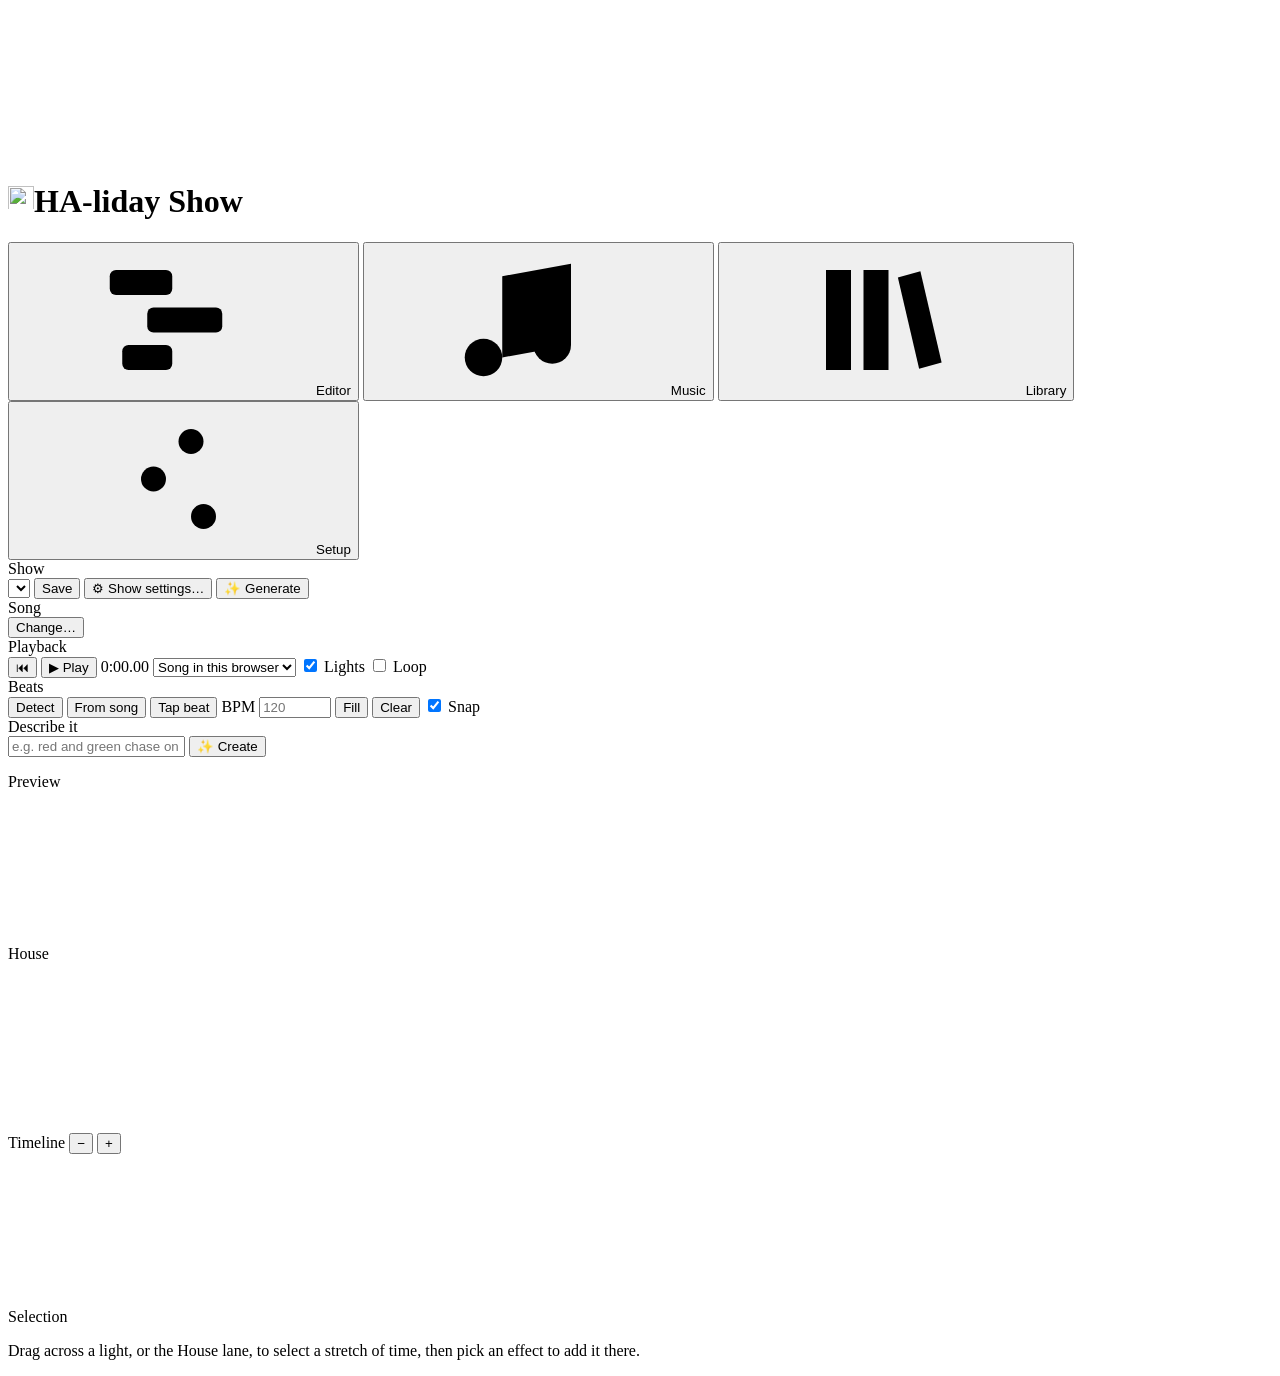
==== commit a09533f3: "What changed (0.2.117) Audit choices: long help folded under How to… (remembered per fold), Preview " ====
--- a/haliday_show/app/halidayshow/static/index.html
+++ b/haliday_show/app/halidayshow/static/index.html
@@ -42,6 +42,7 @@
   <symbol id="i-ai" viewBox="0 0 24 24"><path d="M11 3.5l1.8 5.2 5.2 1.8-5.2 1.8L11 17.5l-1.8-5.2L4 10.5l5.2-1.8z"/><path d="M19 15v5M16.5 17.5h5"/></symbol>
   <symbol id="i-experimental" viewBox="0 0 24 24"><path d="M8 3h8M9.5 3v14.5a2.5 2.5 0 0 0 5 0V3M9.5 12h5"/></symbol>
   <symbol id="i-packet" viewBox="0 0 24 24"><rect x="3" y="4" width="18" height="16" rx="2"/><path d="m7 9 3 3-3 3M12 15h5"/></symbol>
+  <symbol id="i-data" viewBox="0 0 24 24"><rect x="3" y="4" width="18" height="5" rx="1"/><path d="M5 9v10h14V9M10 13h4"/></symbol>
   <symbol id="i-listen" viewBox="0 0 24 24"><path d="M3 12h3l2-6 3 12 3-9 2 6 1.5-3H21"/></symbol>
 </svg>
 <header class="topbar">
@@ -65,7 +66,7 @@
       <div class="group">
         <select id="show-select" title="Open a show"></select>
         <button id="btn-save" class="primary" title="Save and bake (Ctrl+S)">Save</button>
-        <button id="btn-show-settings" title="Name, show speaker, auto save, delete">⚙ Settings…</button>
+        <button id="btn-show-settings" title="Name, show speaker, auto save, delete">⚙ Show settings…</button>
         <button id="btn-generate" title="Fill every light with effects that follow the song">✨ Generate</button>
         <span id="save-state" class="save-state"></span>
       </div>
@@ -107,7 +108,7 @@
     <section class="panel" data-panel="ai">
       <div class="panel-head"><span class="section-label">Describe it</span></div>
       <form id="ai-form" class="group ai-form">
-        <input id="ai-request" maxlength="2000" autocomplete="off"
+        <input id="ai-request" maxlength="2000" autocomplete="off" aria-label="Describe the effects you want"
           placeholder="e.g. red and green chase on the roof in the chorus, twinkle everywhere else">
         <button id="btn-ai" class="primary" type="submit" title="Ask the AI to make these effects (on the selection, if there is one)">✨ Create</button>
       </form>
@@ -185,7 +186,7 @@
           <input id="duration" type="number" min="1" step="1" value="60"> s</label>
       </div>
       <div class="form-dialog-foot">
-        <label class="button ghost" title="Upload a song to the add-on">Upload a song…<input id="audio-upload" type="file" accept="audio/*" hidden></label>
+        <label class="button ghost" title="Upload a song to HA-liday Show">Upload a song…<input id="audio-upload" type="file" accept="audio/*" hidden></label>
         <button id="btn-song-music" type="button" class="ghost" title="Cut, shorten or join songs">Edit on Music</button>
         <span class="spacer"></span>
         <button value="close">Cancel</button>
@@ -198,13 +199,21 @@
 
 <main id="view-music" class="view music" hidden>
   <p class="hint">Cut, shorten and splice songs here, then <b>Save as new file</b> and pick it under <b>Song</b> in the
-    editor. The original file isn't changed. <b>Detect</b> finds the beats and sections and keeps them with the
-    song, so a show that picks it gets them straight away. Drag across the waveform to select (edges snap to bars once the song is detected; hold Shift to place
-    freely), click a section in the lane to select it (Shift-click to add the next), click to move the playhead, and use the
-    wheel to zoom (Shift + wheel scrolls). Space plays, Delete cuts the selection, Ctrl+Z undoes.</p>
+    editor. The original file isn't changed.</p>
+  <details class="howto" data-howto="music"><summary>How to…</summary>
+    <ul>
+      <li><b>Detect</b> finds the beats and sections and keeps them with the song, so a show that picks it gets
+        them straight away.</li>
+      <li>Drag across the waveform to select. The edges snap to bars once the song is detected; hold Shift to place
+        them freely.</li>
+      <li>Click a section in the lane to select it, and Shift-click to add the next one.</li>
+      <li>Click to move the playhead. Use the wheel to zoom, and Shift + wheel to scroll.</li>
+      <li>Space plays, Delete cuts the selection, and Ctrl+Z undoes.</li>
+    </ul>
+  </details>
   <section class="toolbar">
     <label>Song <select id="music-src"></select></label>
-    <label class="button ghost" title="Upload a song to the add-on and start editing it">Upload<input id="music-upload" type="file" accept="audio/*" hidden></label>
+    <label class="button ghost" title="Upload a song to HA-liday Show and start editing it">Upload<input id="music-upload" type="file" accept="audio/*" hidden></label>
     <span id="music-info" class="hint"></span>
   </section>
   <section class="card music-card">
@@ -281,7 +290,7 @@
   </section>
   <section class="toolbar">
     <label>File name <input id="music-name" size="32" placeholder="song (edit).wav"></label>
-    <button id="music-save" class="primary" title="Save the result as a new song in the add-on's folder (Ctrl+S)">Save as new file</button>
+    <button id="music-save" class="primary" title="Save the result as a new song in HA-liday Show's songs folder (Ctrl+S)">Save as new file</button>
     <span class="hint">Saved as WAV in /media/haliday_show, so it plays on every speaker.</span>
   </section>
 </main>
@@ -463,7 +472,7 @@
       <details class="hint help">
         <summary>Why can't some speakers play shows?</summary>
         <p>Only speakers added here are offered in the editor. Adding one plays a short chime on it the same way a show
-          starts, so a speaker that can't play the add-on's songs is caught here rather than when the show should start.
+          starts, so a speaker that can't play HA-liday Show's songs is caught here rather than when the show should start.
           Some media players, like Echo devices through Alexa Media Player or Emby clients, can't play files from Home
           Assistant's media folder.</p>
       </details>
@@ -482,9 +491,9 @@
   <section class="card">
     <h2 class="with-ico"><svg class="ico" aria-hidden="true"><use href="#i-automations"/></svg>Automations</h2>
     <p class="hint">To play <b id="automation-show">this show</b> from an automation, use the <b>HA-liday Show</b> MQTT
-      entities (pick the show, then press Play), or the <code>hassio.addon_stdin</code> action with input
+      entities (pick the show, then press Play), or the <code>hassio.app_stdin</code> action with input
       <code id="automation-input">{"action": "play", "show": "…"}</code>. The song plays on the show's
-      <b>Show speaker</b> (in the editor's <b>⚙ Settings…</b> for the show), or on the <b>Default show speaker</b> above when a show
+      <b>Show speaker</b> (in the editor's <b>⚙ Show settings…</b>), or on the <b>Default show speaker</b> above when a show
       doesn't pick one. The
       speaker in the Playback panel is only for editing, so you can design on a speaker indoors without changing
       where the real show plays.</p>
@@ -516,10 +525,15 @@
 <main id="view-settings" class="view settings" hidden>
   <section class="card">
     <h2 class="with-ico"><svg class="ico" aria-hidden="true"><use href="#i-layout"/></svg>Layout</h2>
-    <p class="hint">Pick a page layout to set how the five areas fit together, then choose where each editor
-      panel sits: along the top or bottom, down the left or right, or in the middle. Choose <b>Hidden</b> to tuck a panel away and bring it back here. In the editor you can also
-      drag a panel by its title to move it or change its order, or use the ⋯ button on it. The layout is saved
-      in this browser.</p>
+    <p class="hint">Pick a page layout, then choose where each editor panel sits. It's saved in this browser.</p>
+    <details class="howto" data-howto="layout"><summary>How to…</summary>
+      <ul>
+        <li>Each panel can go along the top or bottom, down the left or right, or in the middle.</li>
+        <li>Choose <b>Hidden</b> to tuck a panel away, and bring it back here.</li>
+        <li>In the editor you can also drag a panel by its title to move it or change its order, or use the ⋯
+          button on it.</li>
+      </ul>
+    </details>
     <div id="layout-frames"></div>
     <div id="layout-rows" class="layout-rows"></div>
     <p><button id="btn-reset-layout" class="ghost">Reset layout</button></p>
@@ -528,10 +542,20 @@
     <h2 class="with-ico"><svg class="ico" aria-hidden="true"><use href="#i-ai"/></svg>AI</h2>
     <p class="hint" id="ai-status">Checking…</p>
     <p class="hint">The <b>Describe it</b> panel turns a request in words into effects, using either Claude with
-      your own API key (set it on the add-on's <b>Configuration</b> tab in Home Assistant), or else Home
+      your own API key (set it on the app's <b>Configuration</b> tab in Home Assistant), or else Home
       Assistant's <b>AI Task</b>, which uses whichever AI integration you have set up there, including a local
       one such as Ollama. It sends the AI your lights' names, the effect list, the song's beats and sections,
       and the selection; never the song itself.</p>
+  </section>
+  <section class="card">
+    <h2 class="with-ico"><svg class="ico" aria-hidden="true"><use href="#i-data"/></svg>Your data</h2>
+    <p class="hint">Everything HA-liday Show saves: your lights, shows, palettes, presets, settings and house photo, in
+      one file. Songs stay in your songs folder and aren't in it.</p>
+    <p class="row"><a id="btn-export" class="button" href="api/backup" download>Export…</a>
+      <label class="button">Import…<input id="import-file" type="file" accept=".zip,application/zip" hidden></label>
+      <button id="btn-afresh" class="ghost danger">Start afresh…</button></p>
+    <p class="hint">Before an import or a fresh start, a copy of what you had is kept here, so you can put it back.</p>
+    <div id="data-copies" class="wz-list"></div>
   </section>
   <section class="card">
     <h2 class="with-ico"><svg class="ico" aria-hidden="true"><use href="#i-presets"/></svg>Setup guide</h2>
@@ -559,7 +583,7 @@
 <main id="view-labs" class="view settings" hidden>
   <section class="card">
     <h2 class="with-ico"><svg class="ico" aria-hidden="true"><use href="#i-packet"/></svg>Packet lab</h2>
-    <p class="hint">For trying out commands the add-on doesn't use yet. Pick one of your lights and a starting
+    <p class="hint">For trying out commands HA-liday Show doesn't use yet. Pick one of your lights and a starting
       point, edit the message if you like, and press <b>Send</b>. Anything the light sends back is listed below.
       A playing show is stopped first. Only lights on the Devices tab can be sent to.</p>
     <div class="lab-grid">
@@ -614,7 +638,7 @@
   <section class="card">
     <h2 class="with-ico"><svg class="ico" aria-hidden="true"><use href="#i-listen"/></svg>Listen for Govee traffic</h2>
     <p class="hint">Records the messages your Govee lights send each other that reach Home Assistant, so a way of
-      driving them that the add-on doesn't know yet can be worked out. For example, start <b>Scene Stage</b> in the
+      driving them that HA-liday Show doesn't know yet can be worked out. For example, start <b>Scene Stage</b> in the
       Govee Home app, then press <b>Listen</b>. Nothing is sent to your lights, and a playing show is stopped
       first. Afterwards, <b>Download</b> the recording and attach it to a GitHub issue.</p>
     <p><button id="btn-listen">Listen for 60 seconds</button>
